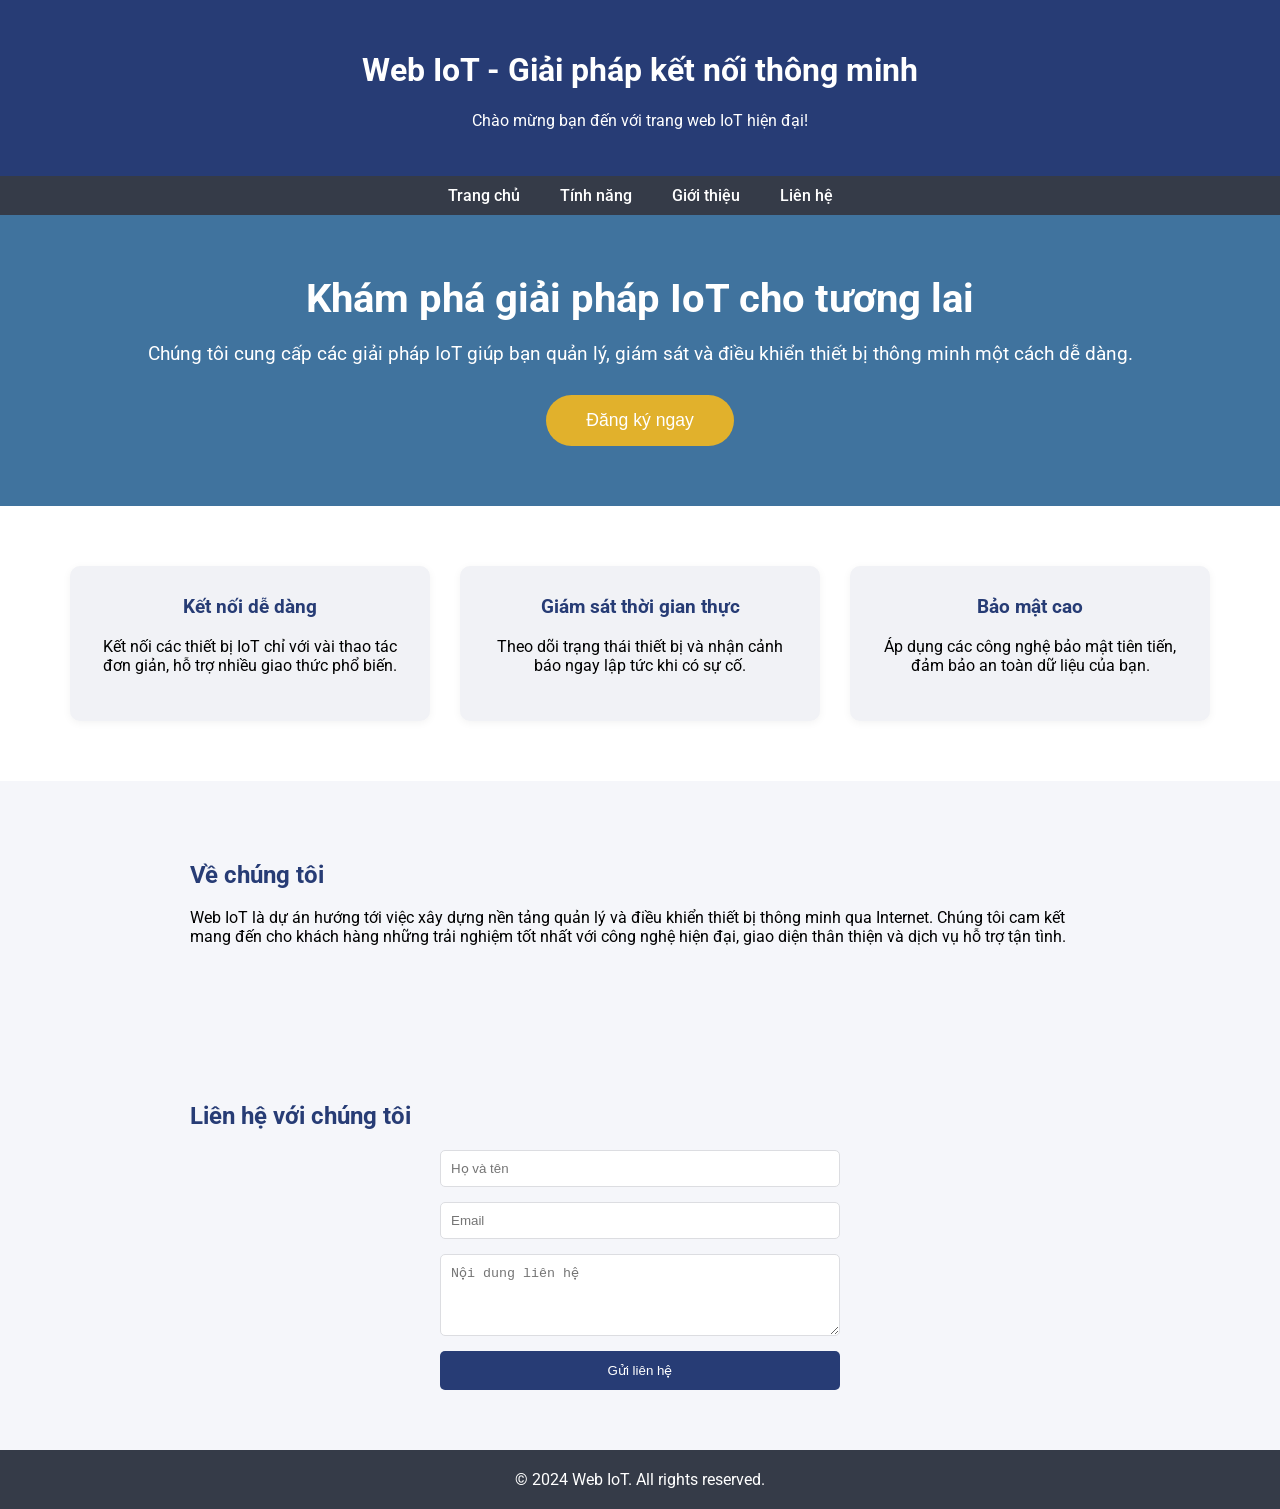
==== Projects/index.html @ 24227405 "init project" ====
<!DOCTYPE html>
<html lang="vi">
<head>
  <meta charset="UTF-8">
  <meta name="viewport" content="width=device-width, initial-scale=1.0">
  <title>Landing Page - Web IoT</title>
  <link rel="stylesheet" href="https://fonts.googleapis.com/css?family=Roboto:400,700&display=swap">
  <style>
    body { font-family: 'Roboto', sans-serif; margin: 0; padding: 0; background: #f5f6fa; }
    header { background: #273c75; color: #fff; padding: 30px 0; text-align: center; }
    nav { background: #353b48; padding: 10px 0; }
    nav ul { list-style: none; margin: 0; padding: 0; display: flex; justify-content: center; }
    nav ul li { margin: 0 20px; }
    nav ul li a { color: #fff; text-decoration: none; font-weight: 500; }
    .hero { background: #40739e; color: #fff; padding: 60px 20px; text-align: center; }
    .hero h1 { margin: 0 0 20px; font-size: 2.5em; }
    .hero p { font-size: 1.2em; margin-bottom: 30px; }
    .hero .cta-btn { background: #e1b12c; color: #fff; padding: 15px 40px; border: none; border-radius: 30px; font-size: 1.1em; cursor: pointer; transition: background 0.3s; }
    .hero .cta-btn:hover { background: #fbc531; }
    .features { display: flex; flex-wrap: wrap; justify-content: center; gap: 30px; padding: 60px 20px; background: #fff; }
    .feature { background: #f1f2f6; border-radius: 10px; padding: 30px; width: 300px; box-shadow: 0 2px 8px rgba(0,0,0,0.05); text-align: center; }
    .feature h3 { margin-top: 0; color: #273c75; }
    .about, .contact { padding: 60px 20px; max-width: 900px; margin: auto; }
    .about h2, .contact h2 { color: #273c75; }
    .contact-form { display: flex; flex-direction: column; gap: 15px; max-width: 400px; margin: auto; }
    .contact-form input, .contact-form textarea { padding: 10px; border: 1px solid #dcdde1; border-radius: 5px; }
    .contact-form button { background: #273c75; color: #fff; border: none; padding: 12px; border-radius: 5px; cursor: pointer; }
    footer { background: #353b48; color: #fff; text-align: center; padding: 20px 0; }
    @media (max-width: 900px) {
      .features { flex-direction: column; align-items: center; }
    }
  </style>
</head>
<body>
  <header>
    <h1>Web IoT - Giải pháp kết nối thông minh</h1>
    <p>Chào mừng bạn đến với trang web IoT hiện đại!</p>
  </header>
  <nav>
    <ul>
      <li><a href="#hero">Trang chủ</a></li>
      <li><a href="#features">Tính năng</a></li>
      <li><a href="#about">Giới thiệu</a></li>
      <li><a href="#contact">Liên hệ</a></li>
    </ul>
  </nav>
  <section class="hero" id="hero">
    <h1>Khám phá giải pháp IoT cho tương lai</h1>
    <p>Chúng tôi cung cấp các giải pháp IoT giúp bạn quản lý, giám sát và điều khiển thiết bị thông minh một cách dễ dàng.</p>
    <button class="cta-btn" onclick="document.getElementById('contact').scrollIntoView({behavior:'smooth'})">Đăng ký ngay</button>
  </section>
  <section class="features" id="features">
    <div class="feature">
      <h3>Kết nối dễ dàng</h3>
      <p>Kết nối các thiết bị IoT chỉ với vài thao tác đơn giản, hỗ trợ nhiều giao thức phổ biến.</p>
    </div>
    <div class="feature">
      <h3>Giám sát thời gian thực</h3>
      <p>Theo dõi trạng thái thiết bị và nhận cảnh báo ngay lập tức khi có sự cố.</p>
    </div>
    <div class="feature">
      <h3>Bảo mật cao</h3>
      <p>Áp dụng các công nghệ bảo mật tiên tiến, đảm bảo an toàn dữ liệu của bạn.</p>
    </div>
  </section>
  <section class="about" id="about">
    <h2>Về chúng tôi</h2>
    <p>
      Web IoT là dự án hướng tới việc xây dựng nền tảng quản lý và điều khiển thiết bị thông minh qua Internet. Chúng tôi cam kết mang đến cho khách hàng những trải nghiệm tốt nhất với công nghệ hiện đại, giao diện thân thiện và dịch vụ hỗ trợ tận tình.
    </p>
  </section>
  <section class="contact" id="contact">
    <h2>Liên hệ với chúng tôi</h2>
    <form class="contact-form">
      <input type="text" placeholder="Họ và tên" required>
      <input type="email" placeholder="Email" required>
      <textarea rows="4" placeholder="Nội dung liên hệ" required></textarea>
      <button type="submit">Gửi liên hệ</button>
    </form>
  </section>
  <footer>
    &copy; 2024 Web IoT. All rights reserved.
  </footer>
</body>
</html></div></section>
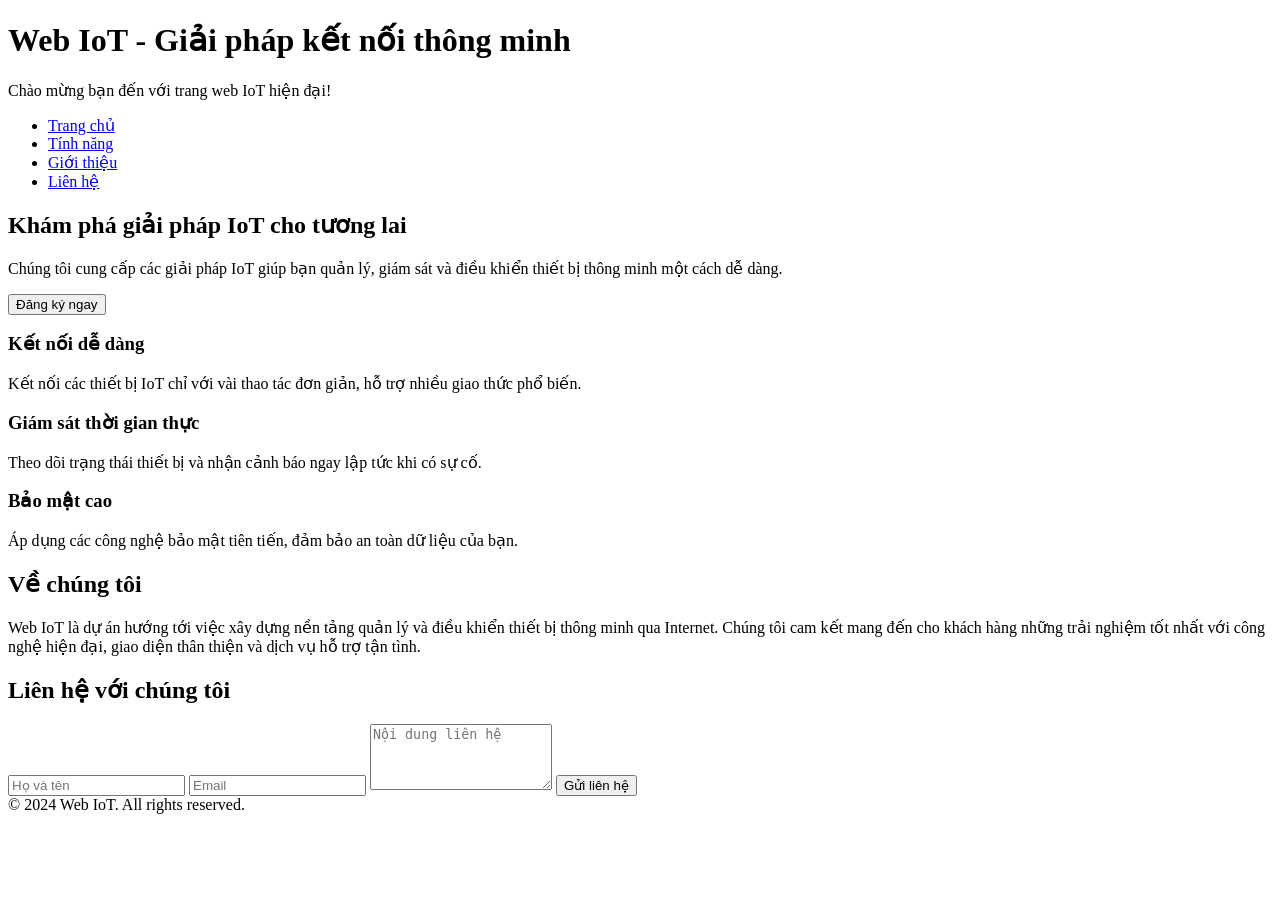
==== commit 014a928b: "add css file" ====
--- a/Projects/index.html
+++ b/Projects/index.html
@@ -5,31 +5,7 @@
   <meta name="viewport" content="width=device-width, initial-scale=1.0">
   <title>Landing Page - Web IoT</title>
   <link rel="stylesheet" href="https://fonts.googleapis.com/css?family=Roboto:400,700&display=swap">
-  <style>
-    body { font-family: 'Roboto', sans-serif; margin: 0; padding: 0; background: #f5f6fa; }
-    header { background: #273c75; color: #fff; padding: 30px 0; text-align: center; }
-    nav { background: #353b48; padding: 10px 0; }
-    nav ul { list-style: none; margin: 0; padding: 0; display: flex; justify-content: center; }
-    nav ul li { margin: 0 20px; }
-    nav ul li a { color: #fff; text-decoration: none; font-weight: 500; }
-    .hero { background: #40739e; color: #fff; padding: 60px 20px; text-align: center; }
-    .hero h1 { margin: 0 0 20px; font-size: 2.5em; }
-    .hero p { font-size: 1.2em; margin-bottom: 30px; }
-    .hero .cta-btn { background: #e1b12c; color: #fff; padding: 15px 40px; border: none; border-radius: 30px; font-size: 1.1em; cursor: pointer; transition: background 0.3s; }
-    .hero .cta-btn:hover { background: #fbc531; }
-    .features { display: flex; flex-wrap: wrap; justify-content: center; gap: 30px; padding: 60px 20px; background: #fff; }
-    .feature { background: #f1f2f6; border-radius: 10px; padding: 30px; width: 300px; box-shadow: 0 2px 8px rgba(0,0,0,0.05); text-align: center; }
-    .feature h3 { margin-top: 0; color: #273c75; }
-    .about, .contact { padding: 60px 20px; max-width: 900px; margin: auto; }
-    .about h2, .contact h2 { color: #273c75; }
-    .contact-form { display: flex; flex-direction: column; gap: 15px; max-width: 400px; margin: auto; }
-    .contact-form input, .contact-form textarea { padding: 10px; border: 1px solid #dcdde1; border-radius: 5px; }
-    .contact-form button { background: #273c75; color: #fff; border: none; padding: 12px; border-radius: 5px; cursor: pointer; }
-    footer { background: #353b48; color: #fff; text-align: center; padding: 20px 0; }
-    @media (max-width: 900px) {
-      .features { flex-direction: column; align-items: center; }
-    }
-  </style>
+
 </head>
 <body>
   <header>
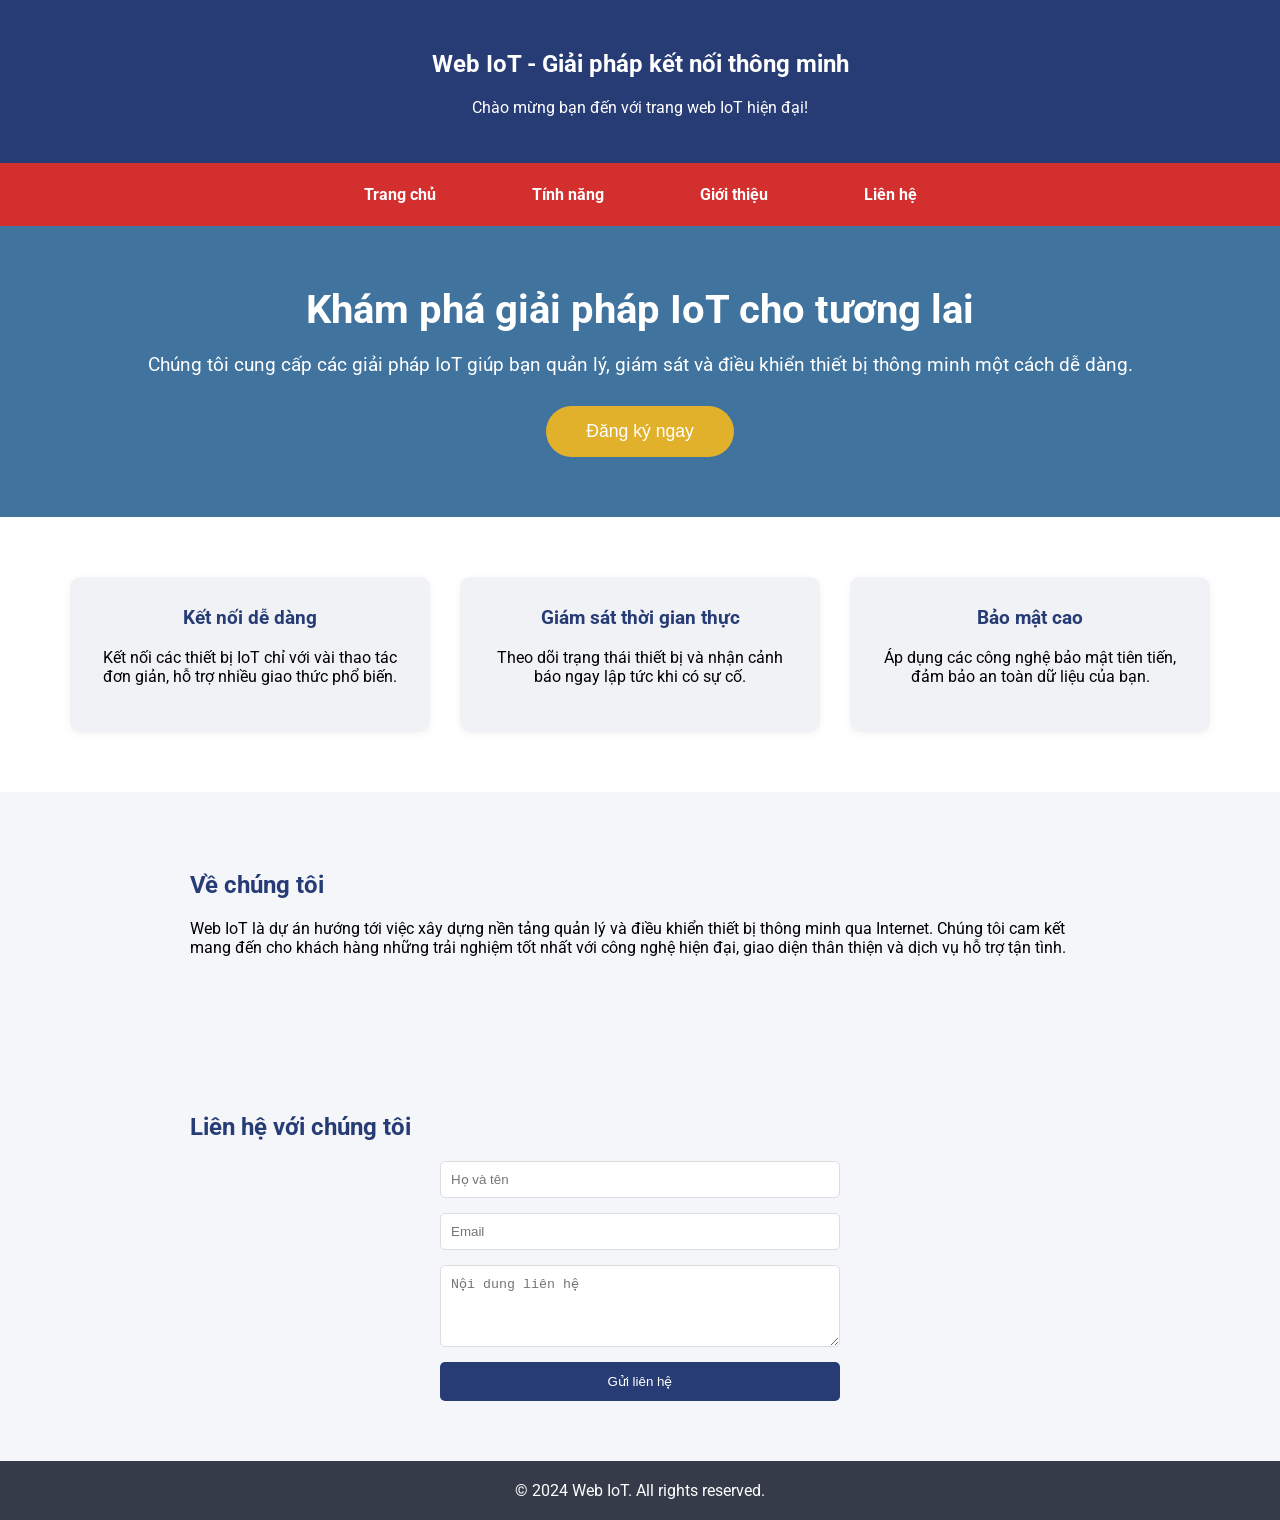
==== commit b99ddf57: "thêm" ====
--- a/Projects/index.html
+++ b/Projects/index.html
@@ -5,11 +5,11 @@
   <meta name="viewport" content="width=device-width, initial-scale=1.0">
   <title>Landing Page - Web IoT</title>
   <link rel="stylesheet" href="https://fonts.googleapis.com/css?family=Roboto:400,700&display=swap">
-
+<link rel="stylesheet" href="style.css">
 </head>
 <body>
   <header>
-    <h1>Web IoT - Giải pháp kết nối thông minh</h1>
+    <h2>Web IoT - Giải pháp kết nối thông minh</h2>
     <p>Chào mừng bạn đến với trang web IoT hiện đại!</p>
   </header>
   <nav>
@@ -19,6 +19,30 @@
       <li><a href="#about">Giới thiệu</a></li>
       <li><a href="#contact">Liên hệ</a></li>
     </ul>
+    <style>
+      nav {
+        background: #d32f2f;
+      }
+      nav ul {
+        margin: 0;
+        padding: 0;
+        list-style: none;
+        display: flex;
+        gap: 20px;
+      }
+      nav ul li a {
+        color: #fff;
+        text-decoration: none;
+        font-weight: 700;
+        padding: 12px 18px;
+        display: block;
+        transition: background 0.2s;
+        border-radius: 4px;
+      }
+      nav ul li a:hover {
+        background: #b71c1c;
+      }
+    </style>
   </nav>
   <section class="hero" id="hero">
     <h1>Khám phá giải pháp IoT cho tương lai</h1>
--- a/Projects/style.css
+++ b/Projects/style.css
@@ -0,0 +1,23 @@
+body { font-family: 'Roboto', sans-serif; margin: 0; padding: 0; background: #f5f6fa; }
+    header { background: #273c75; color: #fff; padding: 30px 0; text-align: center; }
+    nav { background: #353b48; padding: 10px 0; }
+    nav ul { list-style: none; margin: 0; padding: 0; display: flex; justify-content: center; }
+    nav ul li { margin: 0 20px; }
+    nav ul li a { color: #fff; text-decoration: none; font-weight: 500; }
+    .hero { background: #40739e; color: #fff; padding: 60px 20px; text-align: center; }
+    .hero h1 { margin: 0 0 20px; font-size: 2.5em; }
+    .hero p { font-size: 1.2em; margin-bottom: 30px; }
+    .hero .cta-btn { background: #e1b12c; color: #fff; padding: 15px 40px; border: none; border-radius: 30px; font-size: 1.1em; cursor: pointer; transition: background 0.3s; }
+    .hero .cta-btn:hover { background: #fbc531; }
+    .features { display: flex; flex-wrap: wrap; justify-content: center; gap: 30px; padding: 60px 20px; background: #fff; }
+    .feature { background: #f1f2f6; border-radius: 10px; padding: 30px; width: 300px; box-shadow: 0 2px 8px rgba(0,0,0,0.05); text-align: center; }
+    .feature h3 { margin-top: 0; color: #273c75; }
+    .about, .contact { padding: 60px 20px; max-width: 900px; margin: auto; }
+    .about h2, .contact h2 { color: #273c75; }
+    .contact-form { display: flex; flex-direction: column; gap: 15px; max-width: 400px; margin: auto; }
+    .contact-form input, .contact-form textarea { padding: 10px; border: 1px solid #dcdde1; border-radius: 5px; }
+    .contact-form button { background: #273c75; color: #fff; border: none; padding: 12px; border-radius: 5px; cursor: pointer; }
+    footer { background: #353b48; color: #fff; text-align: center; padding: 20px 0; }
+    @media (max-width: 900px) {
+      .features { flex-direction: column; align-items: center; }
+    }
